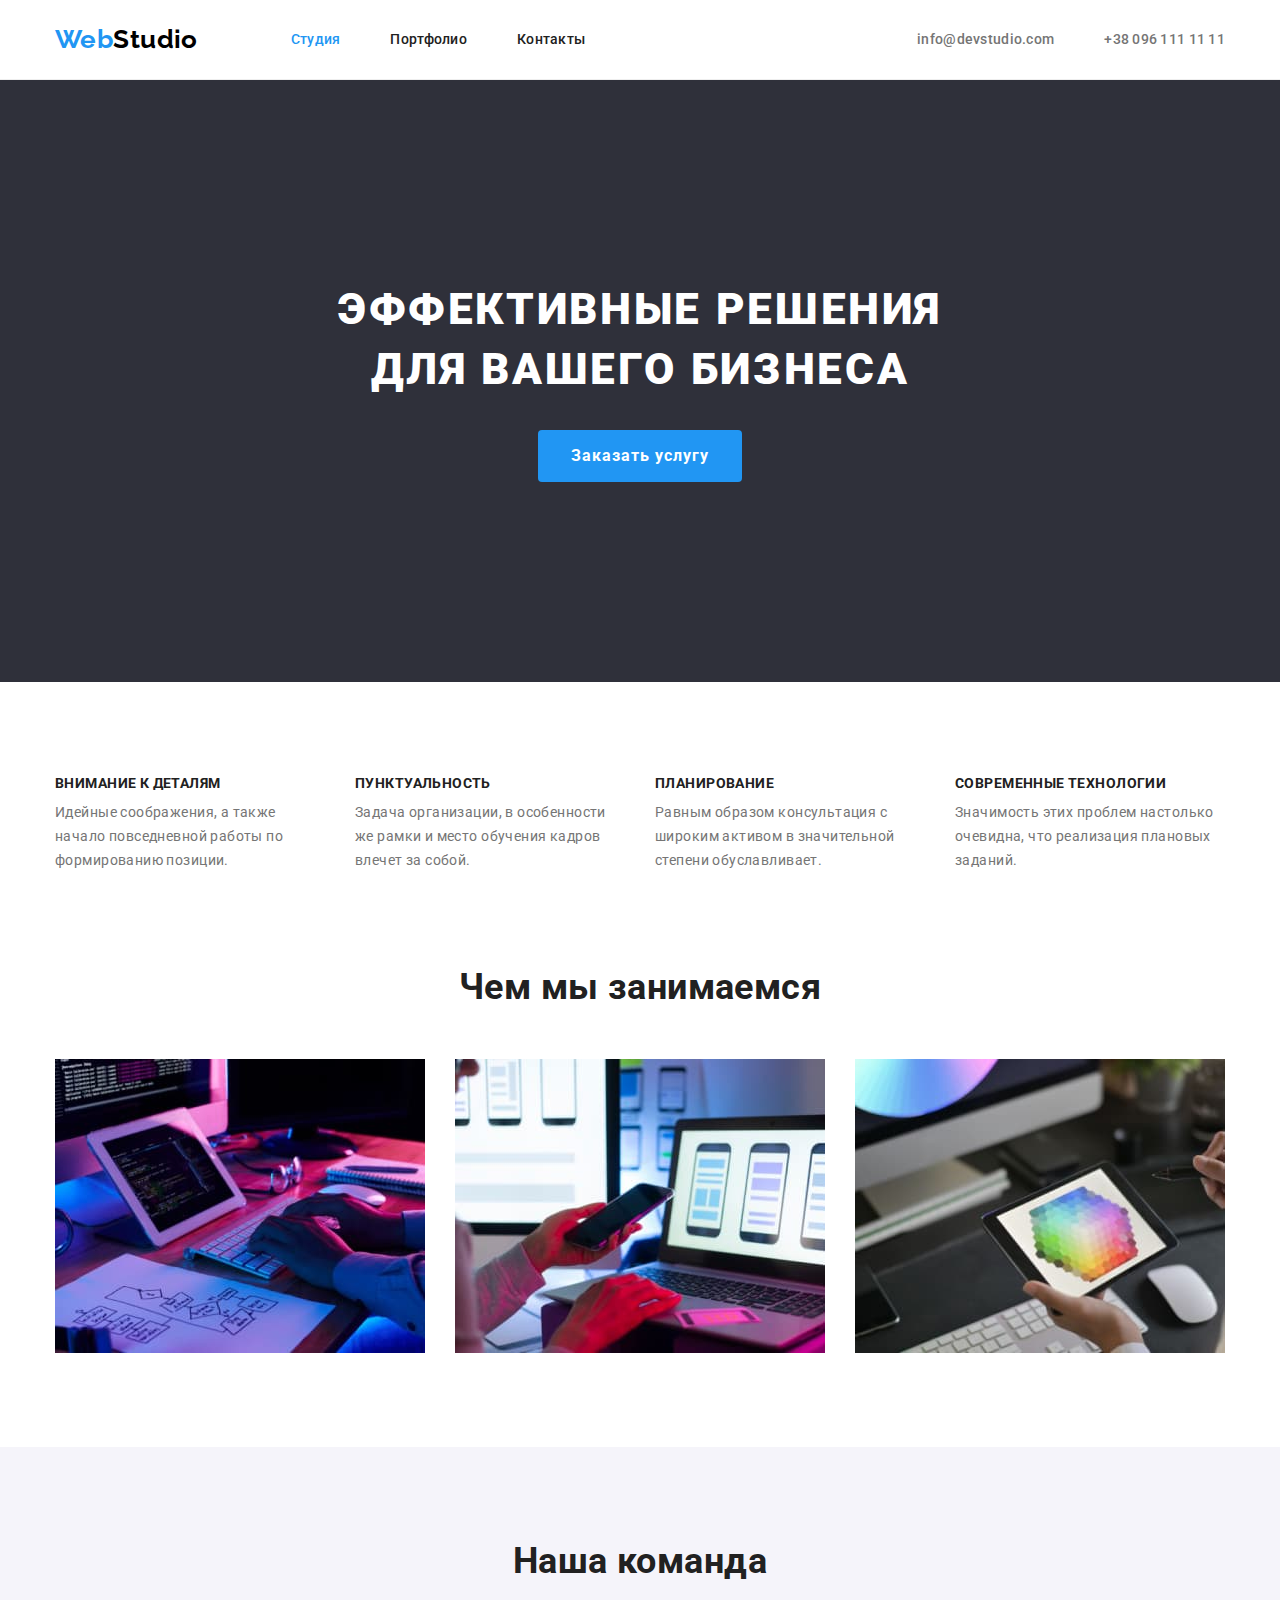
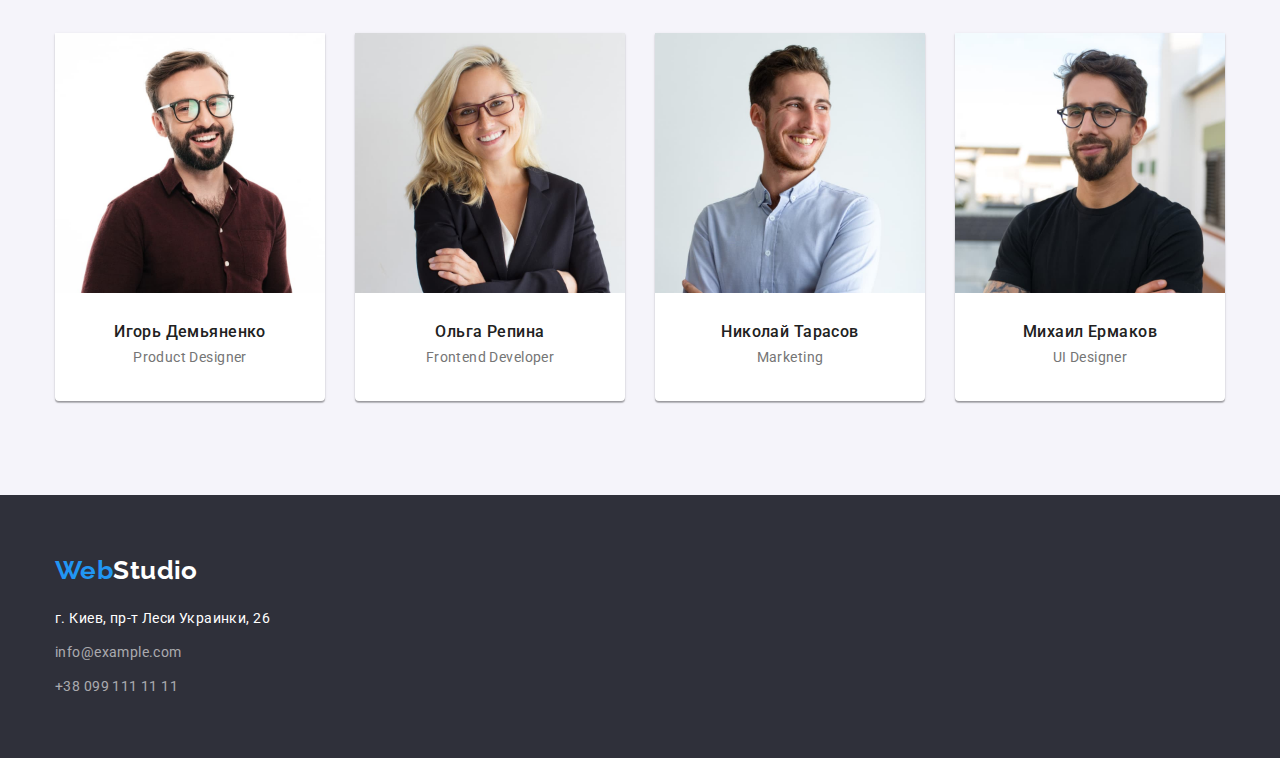
==== index.html @ daf9008a "add" ====
<!DOCTYPE html>
<html lang="ru">
<head>
    <meta charset="UTF-8">
    <meta http-equiv="X-UA-Compatible" content="IE=edge">
    <meta name="viewport" content="width=device-width, initial-scale=1.0">
    <link rel="preconnect" href="https://fonts.googleapis.com">
    <link rel="preconnect" href="https://fonts.gstatic.com" crossorigin>
    <link href="https://fonts.googleapis.com/css2?family=Raleway:wght@700&family=Roboto:wght@400;500;700;900&display=swap" rel="stylesheet">
    <title>Document</title>
    <link rel="stylesheet" href="https://cdnjs.cloudflare.com/ajax/libs/modern-normalize/1.1.0/modern-normalize.min.css">
    <link rel="stylesheet" href="./styles/styles.css">
</head>
<body>
    <!--Header-->
   <header class="header">
    <div class="container main-nav">
    <nav class="navigation">
    <a class="logo link" lang="en" href="./index.html"><span class="logo-color">Web</span>Studio</a>
    <ul class="nav list">
        <li class="nav-item"><a class="nav-link current link" href="">Студия</a></li>
        <li class="nav-item"><a class="nav-link link" href="./portfolio.html">Портфолио</a></li>
        <li class="nav-item"><a class="nav-link link" href="">Контакты</a></li>
    </ul>
    </nav>
    <ul class="contact list">
        <li class="contanct-item"><a class="contact-list link" href="mailto:info@devstudio.com">info@devstudio.com</a></li>
        <li class="contanct-item"><a class="contact-list link" href="tel:+380961111111">+38 096 111 11 11</a></li>
    </ul>
    </div>
    </header>
   <main>
    <!--Main-Section-->
    <section class="main-section section" >
        <div class="container">
        <h1 class="main-section-item">Эффективные решения для вашего бизнеса</h1>
        <button class="button" type="button">Заказать услугу</button>
    </div>
    </section>
    <section class="section ">
        <!--Advantages-->
        <div class="container">
            <h2 class="visually-hidden">Преимущества</h2>
            <ul class="advantages list">
            <li class="menu-adv-item"><h3 class="menu-adv-list">ВНИМАНИЕ К ДЕТАЛЯМ</h3>
            <p class="describing-text">Идейные соображения, а также начало повседневной работы по формированию позиции.</p>
            </li>
            <li class="menu-adv-item"><h3 class="menu-adv-list">ПУНКТУАЛЬНОСТЬ</h3>
            <p class="describing-text">Задача организации, в особенности же рамки и место обучения кадров влечет за собой.</p>
            </li>
            <li class="menu-adv-item"><h3 class="menu-adv-list">ПЛАНИРОВАНИЕ</h3>
            <p class="describing-text">Равным образом консультация с широким активом в значительной степени обуславливает.</p>
            </li>
            <li class="menu-adv-item"><h3 class="menu-adv-list">СОВРЕМЕННЫЕ ТЕХНОЛОГИИ</h3>
            <p class="describing-text">Значимость этих проблем настолько очевидна, что реализация плановых заданий.</p>
            </li>
        </ul>
        </div>
    </section>
    <section class="section section-d">
        <!--What are we doing-->
        <div class="container">
        <h2 class="section-title">Чем мы занимаемся</h2>
        <ul class="section-list list">
            <li class="section-foto"><img src="./images/doing/box_1.jpg" alt="Работаем за компьютером" width="370" height="294"></li>
            <li class="section-foto"><img src="./images/doing/box_2.jpg" alt="Работаем в телефоне" width="370" height="294"></li>
            <li class="section-foto"><img src="./images/doing/box_3.jpg" alt="Работаем в планшете" width="370" height="294"></li>
        </ul>
        </div>
    </section>
    <section class="section section-c">
        <!--Our team-->
    <div class="container">
        <h2 class="section-title">Наша команда</h2>
        <ul class="team-list list">
            <li class="team-item"><img src="./images/team/team_card-1.jpg" alt="Фото команды" width="270" height="260">
                <h3 class="team-name">Игорь Демьяненко</h3>
                <p class="team-position" lang="en">Product Designer</p>
            </li>
            <li class="team-item"><img src="./images/team/team_card-2.jpg" alt="Фото Команды" width="270" height="260">
                <h3 class="team-name">Ольга Репина</h3>
                <p class="team-position" lang="en">Frontend Developer</p>
            </li>
            <li class="team-item"><img src="./images/team/team_card-3.jpg" alt="Фото Команды" width="270" height="260">
                <h3 class="team-name">Николай Тарасов</h3>
                <p class="team-position" lang="en">Marketing</p>
            </li>
            <li class="team-item"><img src="./images/team/team_card-4.jpg" alt="Фото Команды" width="270" height="260">
                <h3 class="team-name">Михаил Ермаков</h3>
                <p class="team-position" lang="en">UI Designer</p>
            </li>
        </ul>
    </div>
    </section>
   </main>
   <footer class="footer">
    <!--Footer-->
    <div class="container div-footer">
    <a class="logo-footer link" lang="en" href="./index.html"><span class="logo-color">Web</span>Studio</a>
    <ul class="contact-us list">
        <li class="contact-us-list"><a class="contact-us-item link" href="https://goo.gl/maps/o7B5cLgCJzoSrLnL8" target="_blank">г. Киев, пр-т Леси Украинки, 26</a></li>
        <li class="contact-us-list"><a class="contact-us-item dark link" href="mailto:info@example.com">info@example.com</a></li>
        <li class="contact-us-list"><a class="contact-us-item dark link" href="tel:+380991111111">+38 099 111 11 11</a></li>
    </ul>
</div>
   </footer>
</body>
</html>
---- styles/styles.css ----
html {
	box-sizing: border-box;
}

:root {
    --primary-text-color: #2196F3;
    --title-text-color: #FFFFFF;
    --accent-color: #757575;
}

h1,
h2,
h3,
h4,
h5,
h6,
p {
	margin: 0;
}

ul {
	list-style: none;
	padding-left: 0;
	margin: 0;
}

a {
	text-decoration: none;
	color: inherit;
}

img {
	display: block;
	max-width: 100%;
	height: auto;
}

address {
	font-style: normal;
}

button {
    cursor: pointer;
}

body {
font-family: 'Roboto',sans-serif;
letter-spacing: 0.03em;
font-size: 14px;
color:#212121 ;
background-color: var(--title-text-color);
}
.list {
    list-style: none;
    padding: 0;
    margin: 0
}

.link {
    text-decoration: none;
    padding: 0;
    margin: 0;
}

.container{
    margin-left: auto;
    margin-right: auto;
    width: 1200px;
    padding-left: 15px;
    padding-right: 15px;
}

.section {
    padding: 94px 0;
}
 
/*--------------Header--------------*/
.header {
    border-bottom: 1px solid #EEEEEE;
    padding: 24px 0;
}

.main-nav {
    display: flex;
    align-items: center;
}

.navigation {
    display: flex;
    align-items: center;
}

.logo{
font-family: 'Raleway',sans-serif;
font-weight: 700;
font-size: 26px;
line-height: 1.19;
color: #000;
margin-right: 93px;
}
.logo-color{
color: var(--primary-text-color)
}

.nav {
    display: flex;
    
}
.nav-item {
    margin-right: 50px;
}

.nav-item:last-child {
    margin-right: 0;
}

.nav-link {
font-weight: 500;
line-height: 1.14;
letter-spacing: 0.02em;
color: #212121;
}

.nav-link:hover,
.nav-link:focus {
color: var(--primary-text-color);
}

.current {
    color: var(--primary-text-color);
}

.contact{
    margin-top: 0;
    margin-bottom: 0;
    display: flex;
    margin-left: auto;
}

.contact, .contanct-item{
    margin-right: 50px;
}

.contact, .contanct-item:last-child {
    margin-right: 0;
}

.contact-list {
font-weight: 500;
line-height: 1.14;
letter-spacing: 0.02em;
color: var(--accent-color);
}

.contact-list:hover,
.contact-list:focus {
color: var(--primary-text-color);
}

/*---------------Main-section--------------*/
.main-section{
    padding: 200px 0;
    background-color: #2F303A;
    text-align: center;
}
 

.main-section-item {
    margin-top: 0;
    margin-bottom: 30px;
    margin-left: auto;
    margin-right: auto;
    font-weight: 900;
    font-size: 44px;
    line-height: 1.36;
    letter-spacing: 0.06em;
    text-transform: uppercase;
    color: var(--title-text-color);
    width: 700px;
    
}

.button {
    display: inline-block;
    border-radius: 4px;
    border: 1px solid transparent;
    padding: 10px 32px;
    min-width: 200;
    height: 50;
    font-weight: 700;
    font-size: 16px;
    line-height: 1.87;
    align-items: center;
    letter-spacing: 0.06em;
    color: var(--title-text-color);
    background-color: var(--primary-text-color);
}

.button:hover,
.button:focus {
background-color: #188CE8;
}


/*----------------Advanteges-----------------*/
.visually-hidden {
    position: absolute;
    white-space: nowrap;
    width: 1px;
    height: 1px;
    overflow: hidden;
    border: 0;
    padding: 0;
    clip: rect(0 0 0 0);
    clip-path: inset(50%);
    margin: -1px;
}

.advantages {
    display: flex;
}

.menu-adv-item {
    width: 270px;
    margin-right: 30px;
}

.menu-adv-item:last-child {
    margin-right: 0;
}

.menu-adv-list {
    margin-top: 0;
    margin-bottom: 10px;
font-weight: 700;
font-size: 14px;
line-height: 1.14;
text-transform: uppercase;
margin-top: 0;
margin-bottom: 10;
}

.describing-text {
    font-weight: 400;
    line-height: 1.71;
    color: var(--accent-color);
    margin-top: 0;
    margin-bottom: 0;
}

/*-----------------What are we doing-----------------*/
.section-d {
    padding-top: 0;
}

.section-list {
display: flex;
}

.section-title {
    margin-top: 0;
    margin-bottom: 50px;
font-size: 36px;
line-height: 1.16;
text-align: center;
}

.section-foto{
padding-right: 30px;
}

.section-foto:last-child{
    padding-right: 0;
}


/*----------Our team--------------*/
.section-c {
    background-color: #F5F4FA;
}

.team-list {
    display: flex;
   
}

.team-item {
    margin-right: 30px;
    width: 270px;
    height: 368px;
    text-align: center;
    background: var(--title-text-color);

box-shadow: 0px 1px 3px rgba(0, 0, 0, 0.12), 0px 1px 1px rgba(0, 0, 0, 0.14), 0px 2px 1px rgba(0, 0, 0, 0.2);
border-radius: 0px 0px 4px 4px;
}

.team-item:last-child {
    margin-right: 0;
}

.team-name {
    padding-top: 30px;
    margin-bottom: 4px;
font-style: normal;
font-weight: 500;
font-size: 16px;
line-height: 1.18;
}
.team-position{
    padding-top: 0;
    padding-bottom: 30px;
    font-weight: 400;
    line-height: 1.71;
    color: var(--accent-color);
}

/*Footer*/

.footer {
background-color: #2F303A;
padding: 60px 0;
}

.logo-footer {
    display: block;
    margin-bottom: 20px;
    font-family: 'Raleway',sans-serif;
    font-weight: 700;
    font-size: 26px;
    line-height: 1.19;
    color: var(--title-text-color);
}

.contact-us-item{
font-style: normal;
font-weight: 400;
line-height: 24px;
color: var(--title-text-color);
}

.contact-us-list {
    margin-bottom: 10px;
}

.contact-us-list:last-child{
    margin-bottom: 0;
}

.dark{
    color: rgba(255, 255, 255, 0.6);
    ;
}

.dark:hover,
.dark:focus {
    color: var(--primary-text-color);
}

/*Portfolio*/

.button-link{
    display: inline-block;
    border: 1px solid transparent;
    border-radius: 4px;
    padding: 6px 22px;
    min-width: 130;
    height: 40;
    font-weight: 500;
     font-size: 16px;
     line-height: 1.62;

     text-align: center;
     background: #F5F4FA;
    
     
     border-radius: 4px;
    
}

.section-but {
    display:flex ;
    text-align: center;
    justify-content: center;
    margin-bottom: 50px;
}

.site-button {
   margin-right: 8px;
   align-content: center;

}

.site-button:last-child{
    margin-right: 0;
}

.button-link:hover,
.button-link:focus {
color: var(--title-text-color);
 background-color: var(--primary-text-color);
}

.button-c {
    background-color: var(--primary-text-color);
    color: var(--title-text-color);
}

.site {
    display: flex;
    flex-wrap: wrap;
}

.site-item {
    width:370px;
    margin-right: 30px;
    margin-bottom: 30px;
}

.site-item:hover,
.site-item:focus {
    background: var(--title-text-color);

box-shadow: 0px 1px 3px rgba(0, 0, 0, 0.12), 0px 1px 1px rgba(0, 0, 0, 0.14), 0px 2px 1px rgba(0, 0, 0, 0.2);
border-radius: 0px 0px 4px 4px;
}



.img-link {
    width: 370;
    height: 110px;
}

.site-item:nth-child(3n){
    margin-right: 0;
}

.site-item:nth-last-child(-n+3) {
margin-bottom: 0;
}
   
.site-content {
    margin-bottom: 0;
    margin-top: 0;
    padding: 20px 24px;
    border-bottom: 1px solid #EEEEEE;
    border-left: 1px solid #EEEEEE;
    border-right: 1px solid #EEEEEE;
}

.site-list{
    font-size: 18px;
    line-height: 2;
    letter-spacing: 0.06em;
    color: #212121;
    margin-bottom: 4px;

    
}

.site-text{
    font-weight: 400;
    font-size: 16px;
    line-height: 1.87;
    color: var(--accent-color); 
}
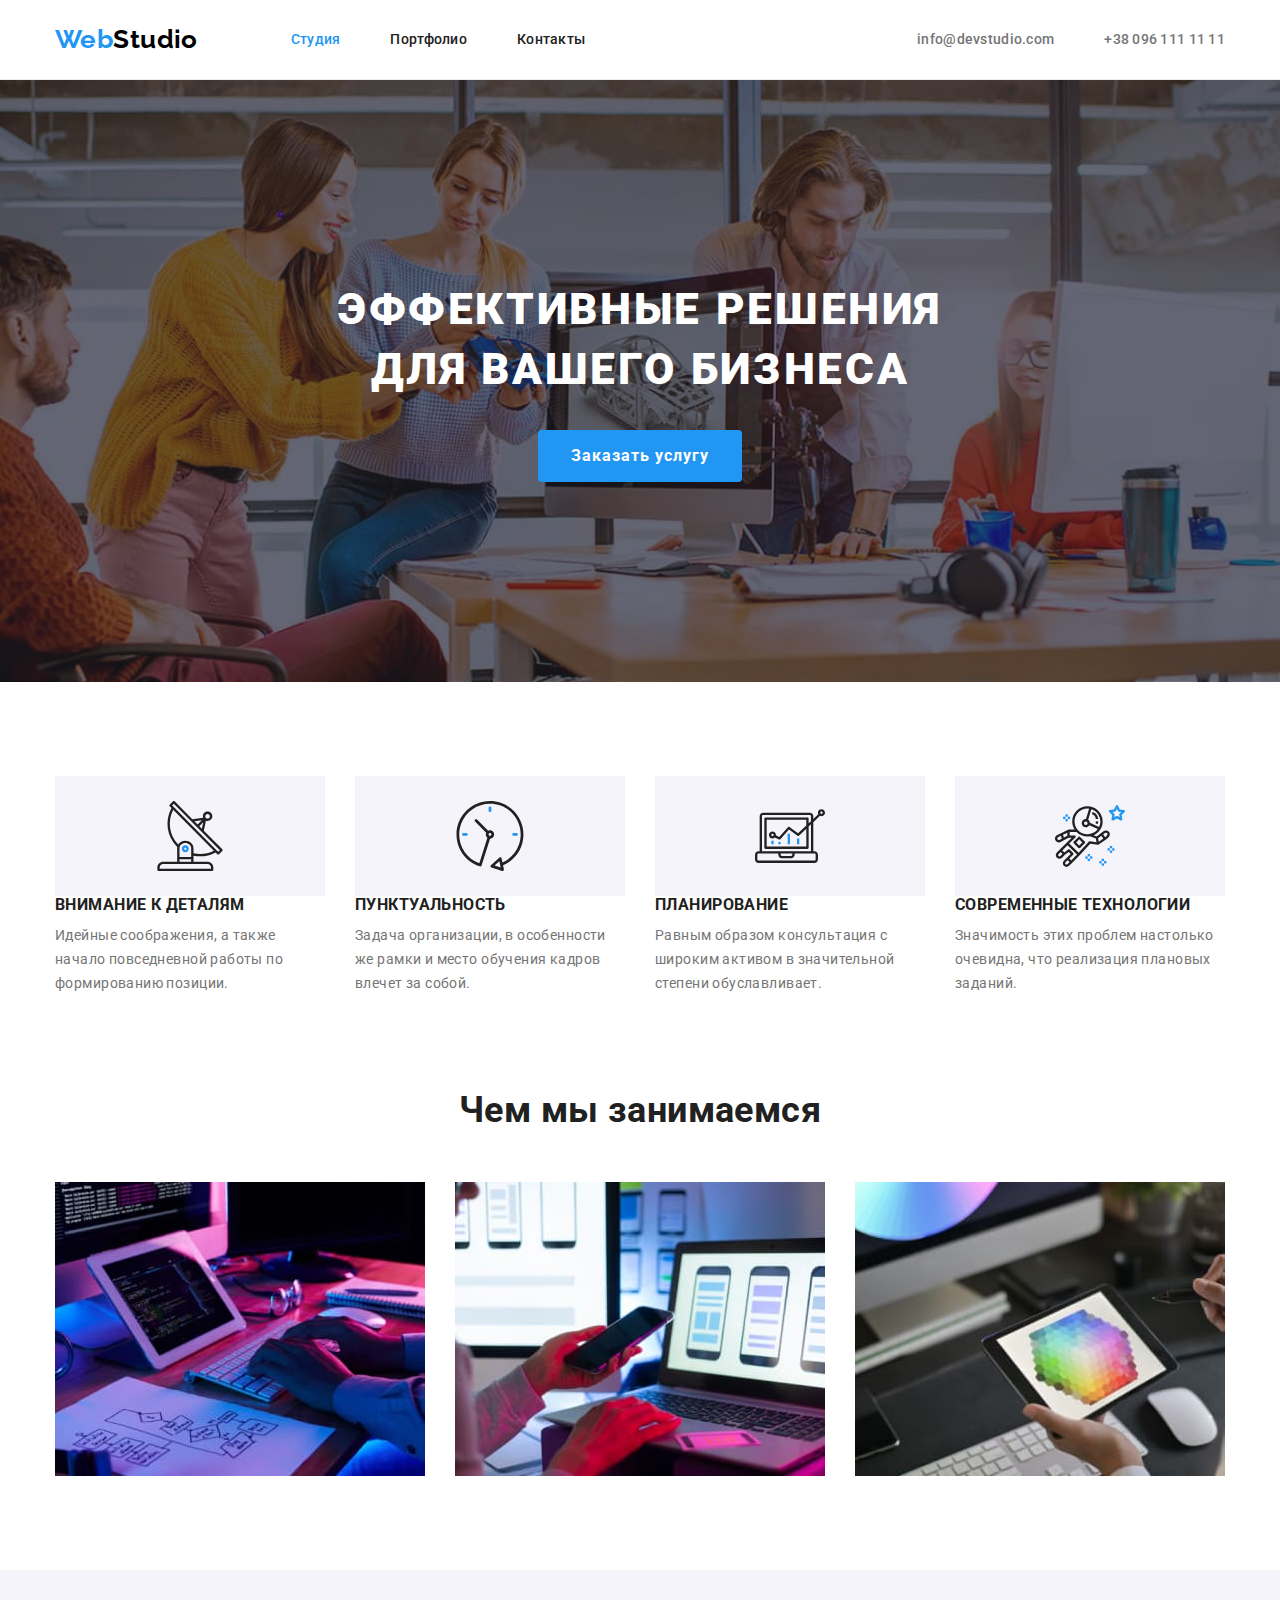
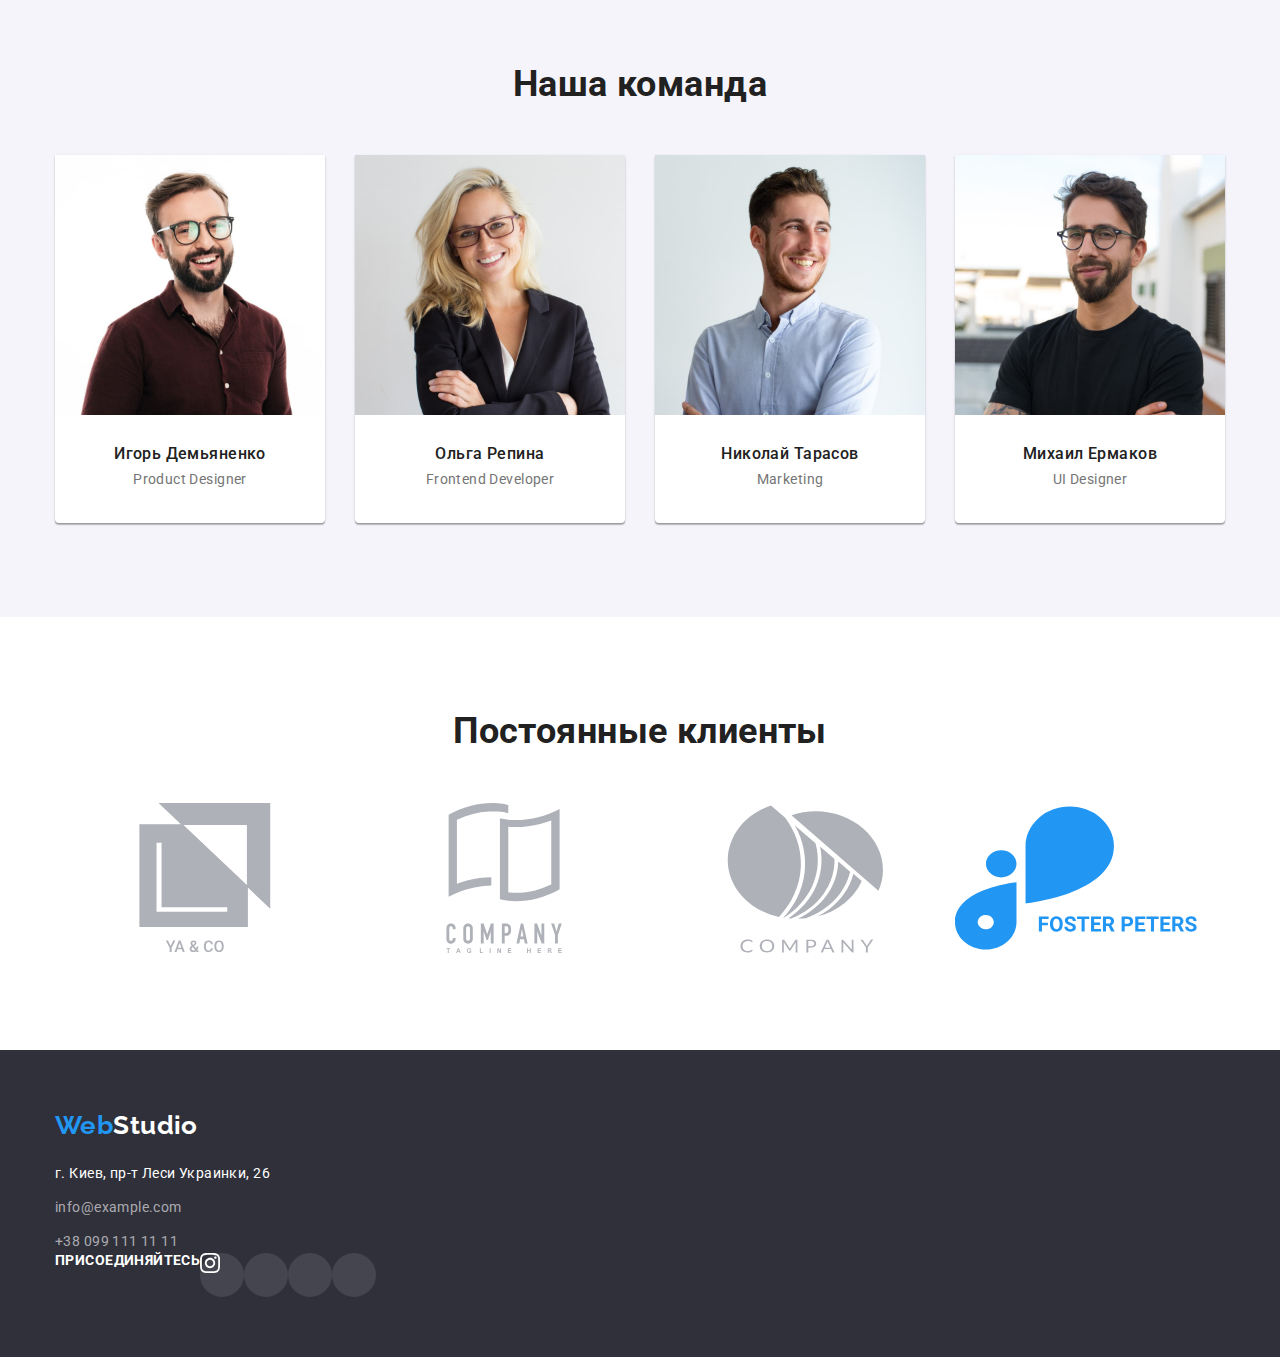
==== commit 8ea78610: "update html+add sprite+css" ====
--- a/index.html
+++ b/index.html
@@ -42,16 +42,16 @@
         <div class="container">
             <h2 class="visually-hidden">Преимущества</h2>
             <ul class="advantages list">
-            <li class="menu-adv-item"><h3 class="menu-adv-list">ВНИМАНИЕ К ДЕТАЛЯМ</h3>
+            <li class="menu-adv-item icon-antenna"><h3 class="menu-adv-list">ВНИМАНИЕ К ДЕТАЛЯМ</h3>
             <p class="describing-text">Идейные соображения, а также начало повседневной работы по формированию позиции.</p>
             </li>
-            <li class="menu-adv-item"><h3 class="menu-adv-list">ПУНКТУАЛЬНОСТЬ</h3>
+            <li class="menu-adv-item icon-clock"><h3 class="menu-adv-list">ПУНКТУАЛЬНОСТЬ</h3>
             <p class="describing-text">Задача организации, в особенности же рамки и место обучения кадров влечет за собой.</p>
             </li>
-            <li class="menu-adv-item"><h3 class="menu-adv-list">ПЛАНИРОВАНИЕ</h3>
+            <li class="menu-adv-item icon-diagrama"><h3 class="menu-adv-list">ПЛАНИРОВАНИЕ</h3>
             <p class="describing-text">Равным образом консультация с широким активом в значительной степени обуславливает.</p>
             </li>
-            <li class="menu-adv-item"><h3 class="menu-adv-list">СОВРЕМЕННЫЕ ТЕХНОЛОГИИ</h3>
+            <li class="menu-adv-item icon-astronaut"><h3 class="menu-adv-list">СОВРЕМЕННЫЕ ТЕХНОЛОГИИ</h3>
             <p class="describing-text">Значимость этих проблем настолько очевидна, что реализация плановых заданий.</p>
             </li>
         </ul>
@@ -92,16 +92,74 @@
         </ul>
     </div>
     </section>
+    <section class="section">
+        <div class="container">
+            <h2 class="section-title">Постоянные клиенты</h2>
+           <ul class="client-list list">
+            <li><a href="">
+                <svg>
+                    <use href="./images/sprite.svg#icon-client_1"></use>
+                </svg>
+
+            </a>
+        </li>
+            <li><a href="">
+                <svg>
+                    <use href="./images/sprite.svg#icon-client_2"></use>
+                </svg>
+
+            </a>
+        </li>
+            <li><a href="">
+                <svg>
+                    <use href="./images/sprite.svg#icon-client_3"></use>
+                </svg>
+            </a>
+        </li>
+            <li><a href="">
+                <svg>
+                    <use href="./images/sprite.svg#icon-client_4"></use>
+                </svg>
+            </a>
+        </li>
+            <li><a href="">
+                <svg>
+                    <use href="./images/sprite.svg#icon-client_5"></use>
+                </svg>
+            </a>
+        </li>
+            <li><a href=""> <svg>
+                <use href="./images/sprite.svg#icon-client_6"></use>
+            </svg>
+        </a>
+    </li>
+           </ul>
+        </div>
+    </section>
    </main>
    <footer class="footer">
     <!--Footer-->
-    <div class="container div-footer">
+<div class="container div-footer">
     <a class="logo-footer link" lang="en" href="./index.html"><span class="logo-color">Web</span>Studio</a>
     <ul class="contact-us list">
         <li class="contact-us-list"><a class="contact-us-item link" href="https://goo.gl/maps/o7B5cLgCJzoSrLnL8" target="_blank">г. Киев, пр-т Леси Украинки, 26</a></li>
         <li class="contact-us-list"><a class="contact-us-item dark link" href="mailto:info@example.com">info@example.com</a></li>
         <li class="contact-us-list"><a class="contact-us-item dark link" href="tel:+380991111111">+38 099 111 11 11</a></li>
     </ul>
+    <div class="join-social">
+        <p class="join">Присоединяйтесь</p>
+        <ul class="social_list list">
+            <li class="social_list-item"><a href="" class="social-link social-link-instagram">
+                <svg width="20" height="20">
+                    <use href="./images/sprite.svg#icon-instagram"></use>
+                </svg>
+            </a>
+        </li>
+            <li class="social_list-item"><a href="" class="social-link social-link-twitter"></a></li>
+            <li class="social_list-item"><a href="" class="social-link social-link-facebook"></a></li>
+            <li class="social_list-item"><a href="" class="social-link social-link-in"></a></li>
+        </ul>
+    </div>
 </div>
    </footer>
 </body>
--- a/styles/styles.css
+++ b/styles/styles.css
@@ -160,8 +160,19 @@
 /*---------------Main-section--------------*/
 .main-section{
     padding: 200px 0;
-    background-color: #2F303A;
     text-align: center;
+    background-color:#C4C4C4;
+    background-image: linear-gradient(
+        to right, 
+        rgba(47, 48, 58, 0.4), 
+        rgba(47, 48, 58, 0.4)
+        ), 
+        url(/images/hero-img/bg_img.jpg);
+    background-size: cover;
+    background-repeat: no-repeat;
+    background-position: center;
+    
+
 }
  
 
@@ -225,6 +236,31 @@
     margin-right: 30px;
 }
 
+.menu-adv-item::before {
+    display: block;
+    content: '';
+    height: 120px;
+    background-repeat: no-repeat;
+    background-position: center;
+    background-color: #F5F4FA;
+}
+
+.icon-antenna::before {
+    background-image: url(../images/adv-icon/antenna.svg);
+}
+
+.icon-clock::before {
+    background-image: url(../images/adv-icon/clock.svg);
+}
+
+.icon-diagrama::before {
+    background-image: url(../images/adv-icon/diagram.svg);
+}
+
+.icon-astronaut::before {
+    background-image: url(../images/adv-icon/astronaut.svg);
+}
+
 .menu-adv-item:last-child {
     margin-right: 0;
 }
@@ -233,7 +269,6 @@
     margin-top: 0;
     margin-bottom: 10px;
 font-weight: 700;
-font-size: 14px;
 line-height: 1.14;
 text-transform: uppercase;
 margin-top: 0;
@@ -315,12 +350,18 @@
     color: var(--accent-color);
 }
 
+/* Regular customers */
+.client-list {
+    display: flex;
+}
+
 /*Footer*/
 
 .footer {
 background-color: #2F303A;
 padding: 60px 0;
 }
+
 
 .logo-footer {
     display: block;
@@ -356,6 +397,31 @@
 .dark:focus {
     color: var(--primary-text-color);
 }
+
+.join-social {
+    display: flex;
+}
+
+.join {
+    font-weight: 700;
+line-height: 1.14;
+text-transform: uppercase;
+color: var(--title-text-color);
+}
+
+.social_list {
+    display: flex;
+}
+
+.social-link {
+    display: block;
+    width: 44px;
+    height: 44px;
+    border-radius: 50%;
+    background-color: #44454E;
+}
+
+
 
 /*Portfolio*/
 
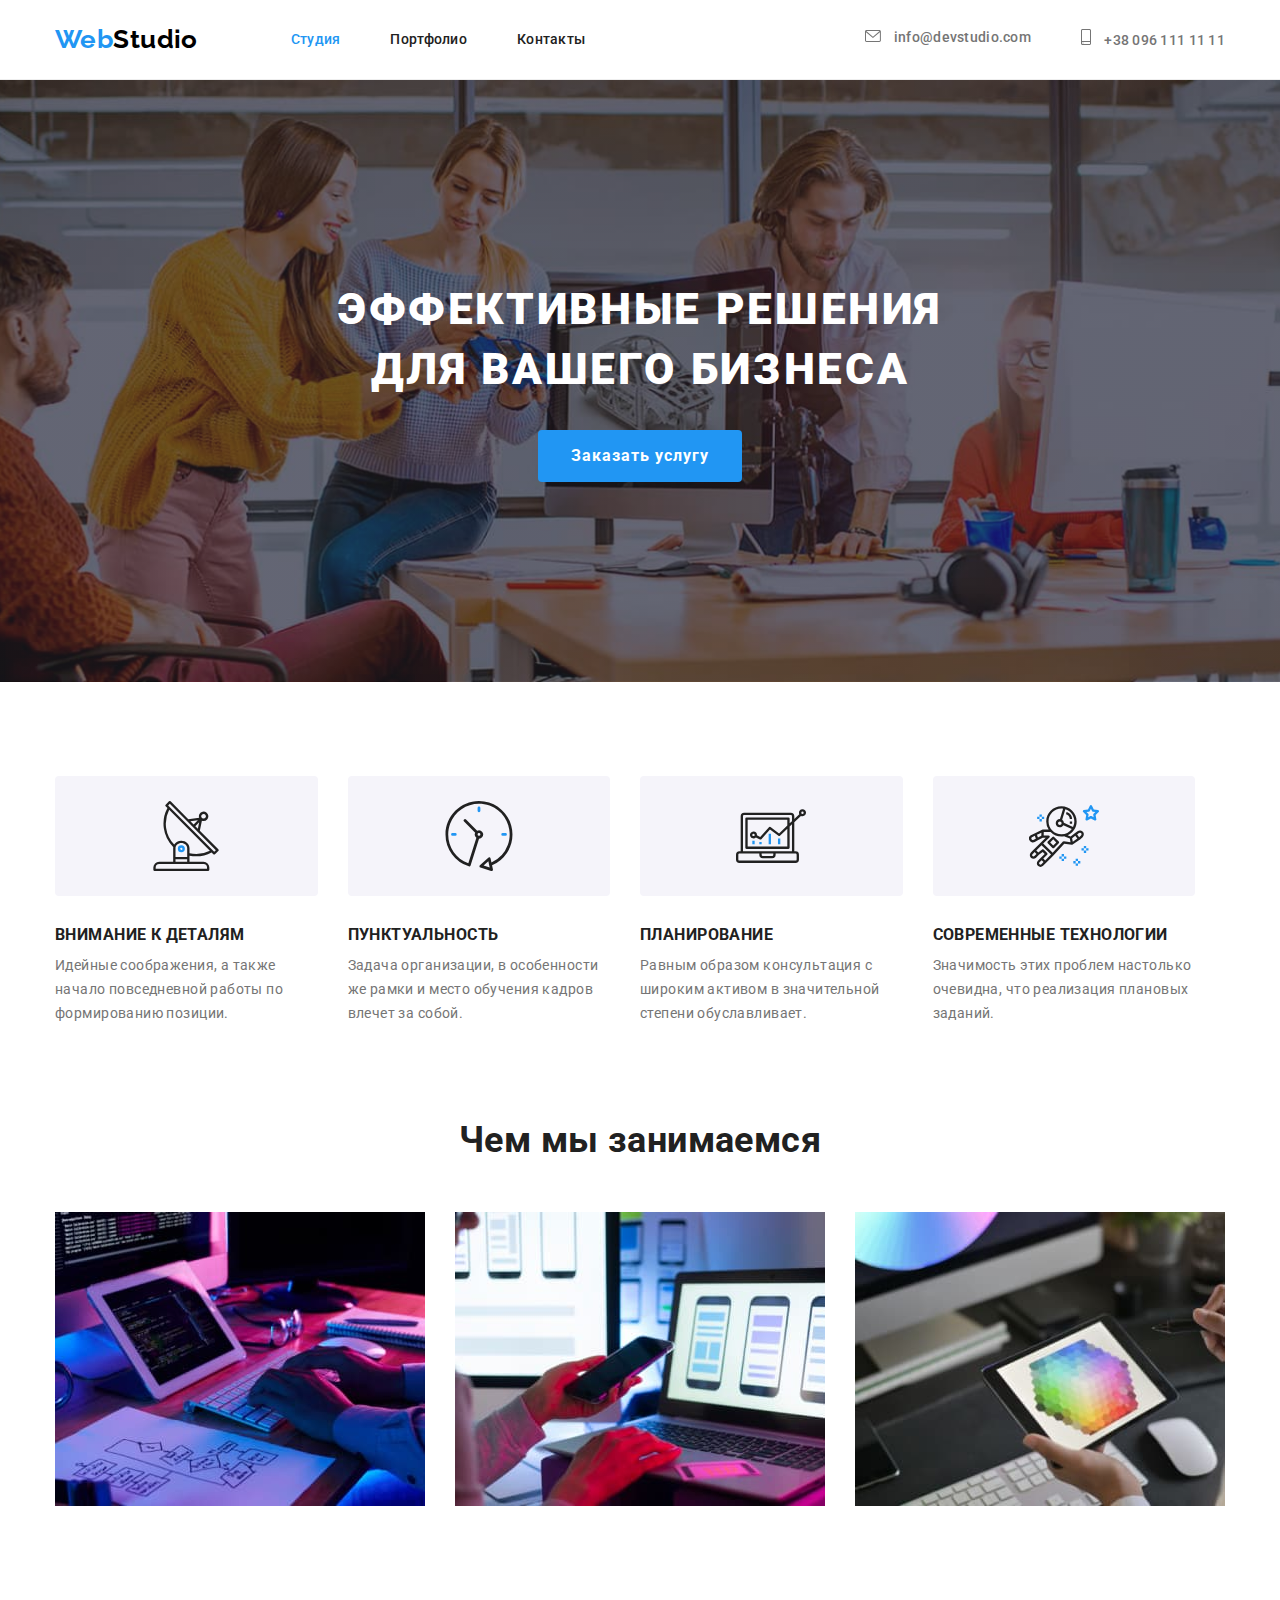
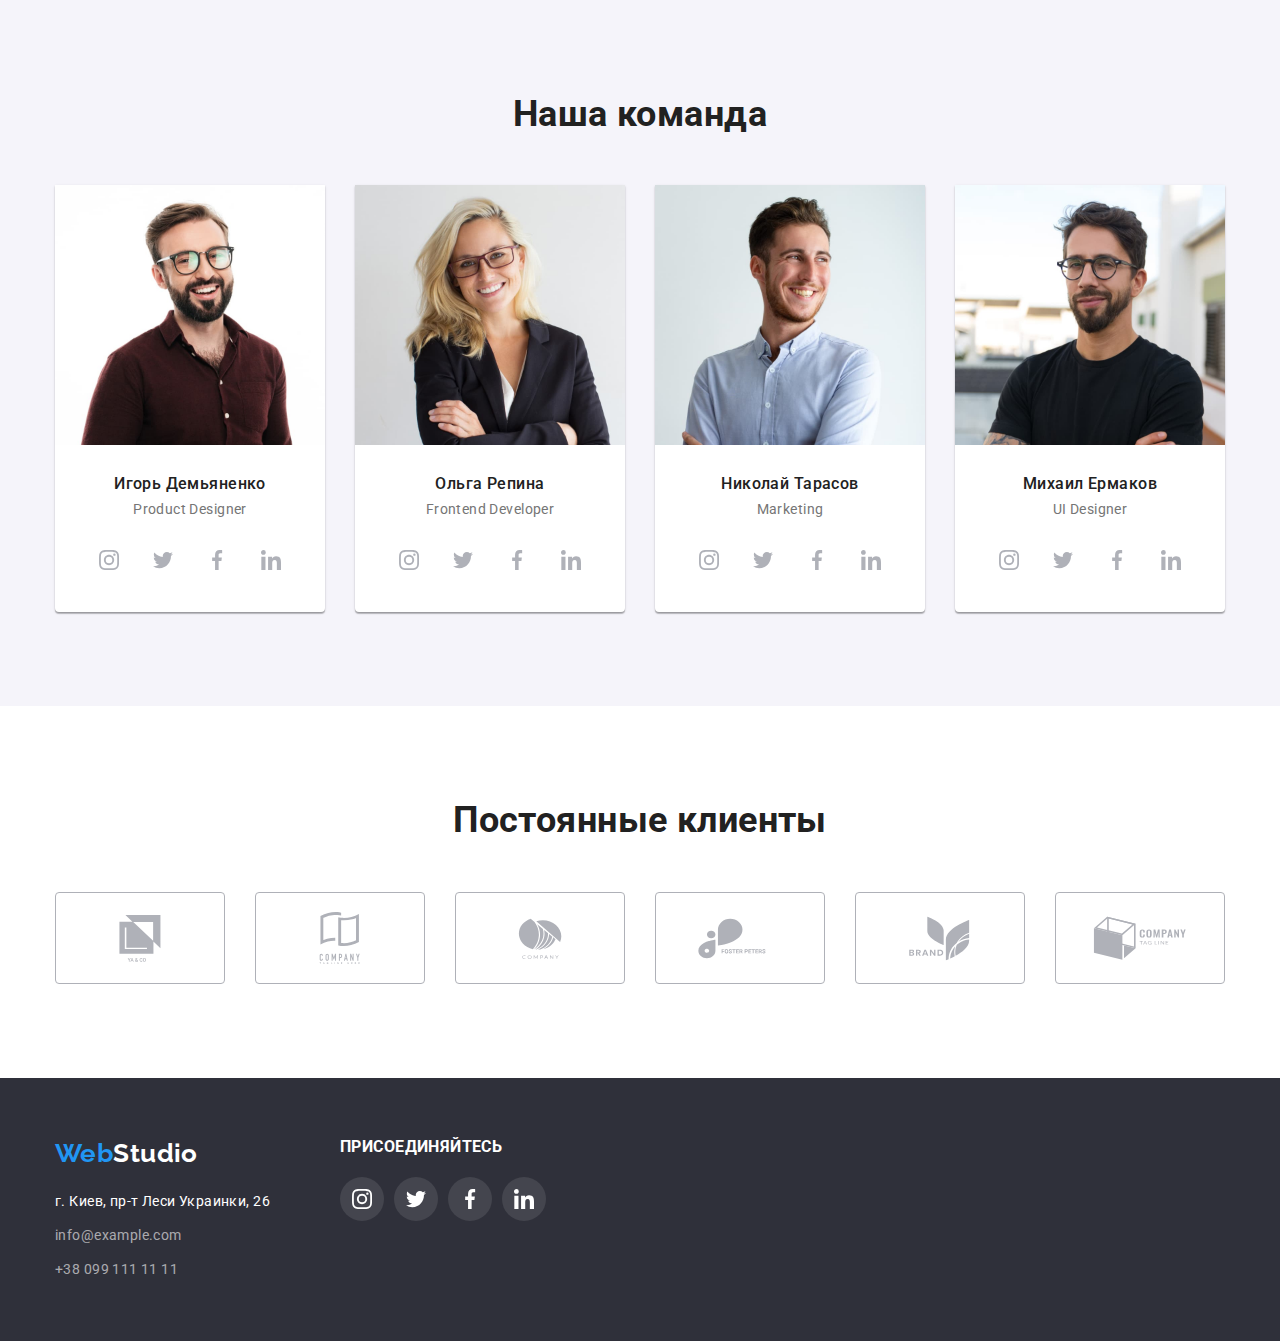
==== commit 4a210eb3: "update index html+portfolio+css+img sprite" ====
--- a/index.html
+++ b/index.html
@@ -24,8 +24,18 @@
     </ul>
     </nav>
     <ul class="contact list">
-        <li class="contanct-item"><a class="contact-list link" href="mailto:info@devstudio.com">info@devstudio.com</a></li>
-        <li class="contanct-item"><a class="contact-list link" href="tel:+380961111111">+38 096 111 11 11</a></li>
+        <li class="contanct-item"><a class="contact-list link" href="mailto:info@devstudio.com">
+            <svg class="contact-icon" width="16" height="12">
+                <use href="./images/sprite.svg#icon-envelope"></use>
+            </svg>
+            info@devstudio.com</a>
+        </li>
+        <li class="contanct-item"><a class="contact-list link" href="tel:+380961111111">
+            <svg class="contact-icon" width="10" height="16">
+                <use href="./images/sprite.svg#icon-smartphone"></use>
+            </svg>
+            +38 096 111 11 11</a>
+        </li>
     </ul>
     </div>
     </header>
@@ -42,16 +52,40 @@
         <div class="container">
             <h2 class="visually-hidden">Преимущества</h2>
             <ul class="advantages list">
-            <li class="menu-adv-item icon-antenna"><h3 class="menu-adv-list">ВНИМАНИЕ К ДЕТАЛЯМ</h3>
+            <li class="menu-adv-item icon-antenna">
+                <div class="adv-icon">
+                    <svg class="adv-icon-item">
+                        <use href="/images/sprite.svg#icon-antenna"></use>
+                    </svg>
+                </div>
+            <h3 class="menu-adv-list">ВНИМАНИЕ К ДЕТАЛЯМ</h3>
             <p class="describing-text">Идейные соображения, а также начало повседневной работы по формированию позиции.</p>
             </li>
-            <li class="menu-adv-item icon-clock"><h3 class="menu-adv-list">ПУНКТУАЛЬНОСТЬ</h3>
+            <li class="menu-adv-item icon-clock">
+                <div class="adv-icon">
+                    <svg class="adv-icon-item">
+                        <use href="/images/sprite.svg#icon-clock"></use>
+                    </svg>
+                </div>
+            <h3 class="menu-adv-list">ПУНКТУАЛЬНОСТЬ</h3>
             <p class="describing-text">Задача организации, в особенности же рамки и место обучения кадров влечет за собой.</p>
             </li>
-            <li class="menu-adv-item icon-diagrama"><h3 class="menu-adv-list">ПЛАНИРОВАНИЕ</h3>
+            <li class="menu-adv-item icon-diagrama">
+                <div class="adv-icon">
+                    <svg class="adv-icon-item">
+                        <use href="/images/sprite.svg#icon-diagram"></use>
+                    </svg>
+                </div>
+            <h3 class="menu-adv-list">ПЛАНИРОВАНИЕ</h3>
             <p class="describing-text">Равным образом консультация с широким активом в значительной степени обуславливает.</p>
             </li>
-            <li class="menu-adv-item icon-astronaut"><h3 class="menu-adv-list">СОВРЕМЕННЫЕ ТЕХНОЛОГИИ</h3>
+            <li class="menu-adv-item icon-astronaut">
+                <div class="adv-icon" >
+                    <svg class="adv-icon-item">
+                        <use href="/images/sprite.svg#icon-astronaut"></use>
+                    </svg>
+                </div>
+            <h3 class="menu-adv-list">СОВРЕМЕННЫЕ ТЕХНОЛОГИИ</h3>
             <p class="describing-text">Значимость этих проблем настолько очевидна, что реализация плановых заданий.</p>
             </li>
         </ul>
@@ -73,91 +107,217 @@
     <div class="container">
         <h2 class="section-title">Наша команда</h2>
         <ul class="team-list list">
-            <li class="team-item"><img src="./images/team/team_card-1.jpg" alt="Фото команды" width="270" height="260">
+            <li class="team-item">
+                <img src="./images/team/team_card-1.jpg" alt="Фото команды" width="270" height="260">
                 <h3 class="team-name">Игорь Демьяненко</h3>
                 <p class="team-position" lang="en">Product Designer</p>
+                <ul class="social_list-icon">
+                    <li class="social_item-icon"><a href=""  class="social-link-icon">
+                        <svg width="20" height="20">
+                        <use href="/images/sprite.svg#icon-instagram-2"></use>
+                    </svg>
+                        </a>
+                    </li>
+                    <li class="social_item-icon"><a href=""  class="social-link-icon">
+                        <svg width="20" height="20">
+                        <use href="/images/sprite.svg#icon-twitter-1"></use>
+                        </svg>
+                        </a>
+                    </li>
+                    <li class="social_item-icon"><a href=""  class="social-link-icon">
+                        <svg width="20" height="20">
+                        <use href="/images/sprite.svg#icon-facebook-1"></use>
+                        </svg>
+                        </a>
+                    </li>
+                    <li class="social_item-icon"><a href=""  class="social-link-icon">
+                        <svg width="20" height="20">
+                        <use href="/images/sprite.svg#icon-linkedin-1"></use>
+                    </svg>
+                       </a>
+                    </li>
+                </ul>
             </li>
             <li class="team-item"><img src="./images/team/team_card-2.jpg" alt="Фото Команды" width="270" height="260">
                 <h3 class="team-name">Ольга Репина</h3>
                 <p class="team-position" lang="en">Frontend Developer</p>
+                <ul class="social_list-icon">
+                    <li class="social_item-icon"><a href=""  class="social-link-icon">
+                        <svg width="20" height="20">
+                        <use href="/images/sprite.svg#icon-instagram-2"></use>
+                    </svg>
+                        </a>
+                    </li>
+                    <li class="social_item-icon"><a href=""  class="social-link-icon">
+                        <svg width="20" height="20">
+                        <use href="/images/sprite.svg#icon-twitter-1"></use>
+                        </svg>
+                        </a>
+                    </li>
+                    <li class="social_item-icon"><a href=""  class="social-link-icon">
+                        <svg width="20" height="20">
+                        <use href="/images/sprite.svg#icon-facebook-1"></use>
+                        </svg>
+                        </a>
+                    </li>
+                    <li class="social_item-icon"><a href=""  class="social-link-icon">
+                        <svg width="20" height="20">
+                        <use href="/images/sprite.svg#icon-linkedin-1"></use>
+                    </svg>
+                       </a>
+                    </li>
+                </ul>
             </li>
             <li class="team-item"><img src="./images/team/team_card-3.jpg" alt="Фото Команды" width="270" height="260">
                 <h3 class="team-name">Николай Тарасов</h3>
                 <p class="team-position" lang="en">Marketing</p>
+                <ul class="social_list-icon">
+                    <li class="social_item-icon"><a href=""  class="social-link-icon">
+                        <svg width="20" height="20">
+                        <use href="/images/sprite.svg#icon-instagram-2"></use>
+                    </svg>
+                        </a>
+                    </li>
+                    <li class="social_item-icon"><a href=""  class="social-link-icon">
+                        <svg width="20" height="20">
+                        <use href="/images/sprite.svg#icon-twitter-1"></use>
+                        </svg>
+                        </a>
+                    </li>
+                    <li class="social_item-icon"><a href=""  class="social-link-icon">
+                        <svg width="20" height="20">
+                        <use href="/images/sprite.svg#icon-facebook-1"></use>
+                        </svg>
+                        </a>
+                    </li>
+                    <li class="social_item-icon"><a href=""  class="social-link-icon">
+                        <svg width="20" height="20">
+                        <use href="/images/sprite.svg#icon-linkedin-1"></use>
+                    </svg>
+                       </a>
+                    </li>
+                </ul>
             </li>
             <li class="team-item"><img src="./images/team/team_card-4.jpg" alt="Фото Команды" width="270" height="260">
                 <h3 class="team-name">Михаил Ермаков</h3>
                 <p class="team-position" lang="en">UI Designer</p>
+                <ul class="social_list-icon">
+                    <li class="social_item-icon"><a href=""  class="social-link-icon">
+                        <svg width="20" height="20">
+                        <use href="/images/sprite.svg#icon-instagram-2"></use>
+                    </svg>
+                        </a>
+                    </li>
+                    <li class="social_item-icon"><a href=""  class="social-link-icon">
+                        <svg width="20" height="20">
+                        <use href="/images/sprite.svg#icon-twitter-1"></use>
+                        </svg>
+                        </a>
+                    </li>
+                    <li class="social_item-icon"><a href=""  class="social-link-icon">
+                        <svg width="20" height="20">
+                        <use href="/images/sprite.svg#icon-facebook-1"></use>
+                        </svg>
+                        </a>
+                    </li>
+                    <li class="social_item-icon"><a href=""  class="social-link-icon">
+                        <svg width="20" height="20">
+                        <use href="/images/sprite.svg#icon-linkedin-1"></use>
+                    </svg>
+                       </a>
+                    </li>
+                </ul>
             </li>
         </ul>
     </div>
     </section>
-    <section class="section">
+    <section class="section client">
         <div class="container">
-            <h2 class="section-title">Постоянные клиенты</h2>
-           <ul class="client-list list">
-            <li><a href="">
-                <svg>
-                    <use href="./images/sprite.svg#icon-client_1"></use>
-                </svg>
-
-            </a>
-        </li>
-            <li><a href="">
-                <svg>
-                    <use href="./images/sprite.svg#icon-client_2"></use>
-                </svg>
-
-            </a>
-        </li>
-            <li><a href="">
-                <svg>
-                    <use href="./images/sprite.svg#icon-client_3"></use>
-                </svg>
-            </a>
-        </li>
-            <li><a href="">
-                <svg>
-                    <use href="./images/sprite.svg#icon-client_4"></use>
-                </svg>
-            </a>
-        </li>
-            <li><a href="">
-                <svg>
-                    <use href="./images/sprite.svg#icon-client_5"></use>
-                </svg>
-            </a>
-        </li>
-            <li><a href=""> <svg>
-                <use href="./images/sprite.svg#icon-client_6"></use>
-            </svg>
-        </a>
-    </li>
-           </ul>
+          <h2 class="section-title">Постоянные клиенты</h2>
+          <ul class="client-list list">
+            <li class="clients-list-item">
+              <a class="clients-link" href="">
+                <svg class="client-icon" widht="41" height="47">
+                  <use href="./images/sprite.svg#icon-client_1"></use>
+                </svg>
+              </a>
+            </li>
+            <li class="clients-list-item">
+              <a class="clients-link" href="">
+                <svg class="client-icon" widht="40" height="52">
+                  <use href="./images/sprite.svg#icon-client_2"></use>
+                </svg>
+              </a>
+            </li>
+            <li class="clients-list-item">
+              <a class="clients-link" href=""
+                ><svg class="client-icon" width="44" height="41">
+                  <use href="./images/sprite.svg#icon-client_3"></use>
+                </svg>
+              </a>
+            </li>
+            <li class="clients-list-item">
+              <a class="clients-link" href="">
+                <svg class="client-icon" width="84" height="41">
+                  <use href="./images/sprite.svg#icon-client_4"></use>
+                </svg>
+              </a>
+            </li>
+            <li class="clients-list-item">
+              <a class="clients-link" href="">
+                <svg class="client-icon" width="63" height="45">
+                  <use href="./images/sprite.svg#icon-client_5"></use>
+                </svg>
+              </a>
+            </li>
+            <li class="clients-list-item">
+              <a class="clients-link" href="">
+                <svg class="client-icon" width="94" height="44">
+                  <use href="./images/sprite.svg#icon-client_6"></use>
+                </svg>
+              </a>
+            </li>
+          </ul>
         </div>
-    </section>
+      </section>
    </main>
    <footer class="footer">
     <!--Footer-->
 <div class="container div-footer">
+    <div>
     <a class="logo-footer link" lang="en" href="./index.html"><span class="logo-color">Web</span>Studio</a>
     <ul class="contact-us list">
         <li class="contact-us-list"><a class="contact-us-item link" href="https://goo.gl/maps/o7B5cLgCJzoSrLnL8" target="_blank">г. Киев, пр-т Леси Украинки, 26</a></li>
         <li class="contact-us-list"><a class="contact-us-item dark link" href="mailto:info@example.com">info@example.com</a></li>
         <li class="contact-us-list"><a class="contact-us-item dark link" href="tel:+380991111111">+38 099 111 11 11</a></li>
     </ul>
+    </div>
     <div class="join-social">
-        <p class="join">Присоединяйтесь</p>
+        <h3 class="social-title">Присоединяйтесь</h3>
         <ul class="social_list list">
-            <li class="social_list-item"><a href="" class="social-link social-link-instagram">
+            <li class="social_list-item">
+                <a href="" class="social-link">
                 <svg width="20" height="20">
                     <use href="./images/sprite.svg#icon-instagram"></use>
                 </svg>
             </a>
         </li>
-            <li class="social_list-item"><a href="" class="social-link social-link-twitter"></a></li>
-            <li class="social_list-item"><a href="" class="social-link social-link-facebook"></a></li>
-            <li class="social_list-item"><a href="" class="social-link social-link-in"></a></li>
+            <li class="social_list-item"><a href="" class="social-link social-link-twitter">
+                <svg width="20" height="20">
+                    <use href="./images/sprite.svg#icon-twitter"></use>
+                </svg>
+            </a></li>
+            <li class="social_list-item"><a href="" class="social-link social-link-facebook">
+                <svg width="20" height="20">
+                    <use href="./images/sprite.svg#icon-facebook"></use>
+                </svg>
+            </a>
+        </li>
+            <li class="social_list-item"><a href="" class="social-link social-link-in">
+                <svg width="20" height="20">
+                    <use href="./images/sprite.svg#icon-linkedin"></use>
+                </svg>
+            </a></li>
         </ul>
     </div>
 </div>
--- a/styles/styles.css
+++ b/styles/styles.css
@@ -6,6 +6,7 @@
     --primary-text-color: #2196F3;
     --title-text-color: #FFFFFF;
     --accent-color: #757575;
+    --icon-color: #AFB1B8;
 }
 
 h1,
@@ -150,11 +151,21 @@
 line-height: 1.14;
 letter-spacing: 0.02em;
 color: var(--accent-color);
+fill: var(--icon-color);
 }
 
 .contact-list:hover,
 .contact-list:focus {
 color: var(--primary-text-color);
+}
+
+.contact-icon {
+    margin-right: 10px;
+}
+
+.contact-icon:hover,
+.contact-icon:focus {
+    fill: var(--primary-text-color);
 }
 
 /*---------------Main-section--------------*/
@@ -236,34 +247,7 @@
     margin-right: 30px;
 }
 
-.menu-adv-item::before {
-    display: block;
-    content: '';
-    height: 120px;
-    background-repeat: no-repeat;
-    background-position: center;
-    background-color: #F5F4FA;
-}
-
-.icon-antenna::before {
-    background-image: url(../images/adv-icon/antenna.svg);
-}
-
-.icon-clock::before {
-    background-image: url(../images/adv-icon/clock.svg);
-}
-
-.icon-diagrama::before {
-    background-image: url(../images/adv-icon/diagram.svg);
-}
-
-.icon-astronaut::before {
-    background-image: url(../images/adv-icon/astronaut.svg);
-}
-
-.menu-adv-item:last-child {
-    margin-right: 0;
-}
+
 
 .menu-adv-list {
     margin-top: 0;
@@ -283,6 +267,24 @@
     margin-bottom: 0;
 }
 
+.adv-icon {
+    display: flex;
+    flex-wrap: wrap;
+    align-content: center;
+    justify-content: center;
+    height: 120px;
+    
+  
+    background:#F5F4FA;
+    border-radius: 4px;
+    margin-bottom: 30px;
+}
+
+.adv-icon-item {
+    width: 70px;
+    height: 70px;
+}
+
 /*-----------------What are we doing-----------------*/
 .section-d {
     padding-top: 0;
@@ -321,8 +323,8 @@
 
 .team-item {
     margin-right: 30px;
-    width: 270px;
-    height: 368px;
+    /* width: 270px;
+    height: 368px; */
     text-align: center;
     background: var(--title-text-color);
 
@@ -344,18 +346,76 @@
 }
 .team-position{
     padding-top: 0;
-    padding-bottom: 30px;
+    padding-bottom: 16px;
     font-weight: 400;
     line-height: 1.71;
     color: var(--accent-color);
 }
 
+.social_list-icon {
+    display: flex;
+    gap: 10px;
+    justify-content: center;
+    margin: 0px;
+    padding-bottom: 30px;
+}
+
+.social_item-icon {
+    display: flex;
+    justify-content: center;
+}
+
+.social-link-icon {
+    width: 44px;
+  height: 44px;
+  border-radius: 50%;
+  display: flex;
+  align-items: center;
+  justify-content: center;
+  fill: var(--icon-color);
+}
+
+.social-link-icon:hover,
+.social-link-icon:focus {
+  fill: var(--title-text-color);
+  background: var(--primary-text-color);
+}
+
 /* Regular customers */
 .client-list {
-    display: flex;
-}
+  display: flex;
+  justify-content: center;
+  gap: 30px;
+}
+
+.clients-list-item {
+  width: calc((100% - 150px) / 6);
+}
+
+.clients-link {
+  display: flex;
+  flex-wrap: wrap;
+  height: 92px;
+  border: 1px solid var(--icon-color);
+  border-radius: 4px;
+  align-content: center;
+  justify-content: center;
+  fill: var(--icon-color);
+}
+
+.clients-link:hover,
+.clients-link:focus {
+  fill: var(--primary-text-color);
+  border: 1px solid var(--primary-text-color);
+}
+
 
 /*Footer*/
+
+.div-footer {
+    display: flex;
+
+}
 
 .footer {
 background-color: #2F303A;
@@ -398,12 +458,14 @@
     color: var(--primary-text-color);
 }
 
+
 .join-social {
-    display: flex;
-}
-
-.join {
-    font-weight: 700;
+    margin-left: 70px;
+}
+
+.social-title {
+    display: flex;
+    margin-bottom: 20px;
 line-height: 1.14;
 text-transform: uppercase;
 color: var(--title-text-color);
@@ -411,17 +473,37 @@
 
 .social_list {
     display: flex;
-}
+    flex-wrap: wrap;
+    align-items: center;
+    justify-content: center;
+    gap: 10px;
+   
+}
+
+.social-list-item {
+    display: flex;
+    flex-wrap: wrap;
+    width: 44px;
+    height: 44px;
+    border-radius: 50%;
+    background: #44454E;
+    flex-wrap: wrap;
+  }
 
 .social-link {
-    display: block;
+    display: flex;
+    justify-content: center;
+    align-items: center;
     width: 44px;
     height: 44px;
     border-radius: 50%;
     background-color: #44454E;
 }
 
-
+.social-link:hover,
+.social-link:focus {
+  background: var(--primary-text-color);
+}
 
 /*Portfolio*/
 
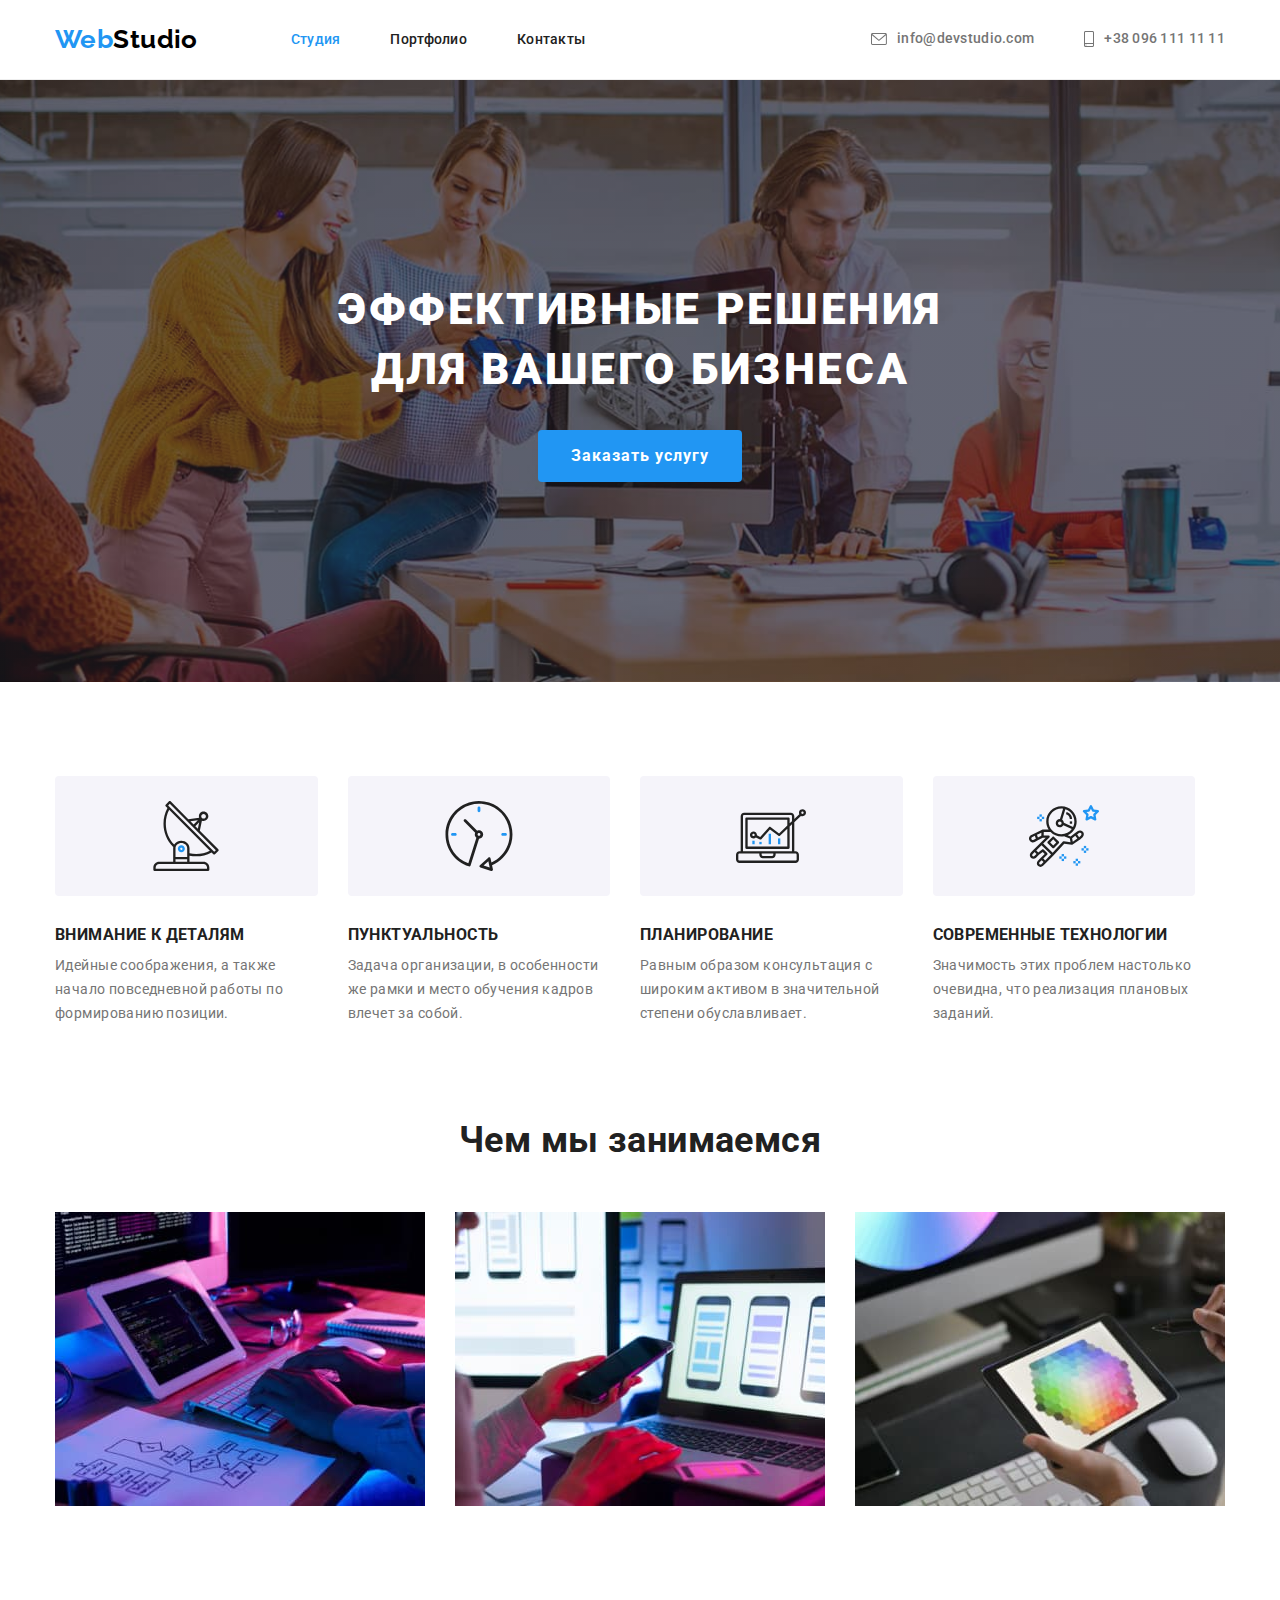
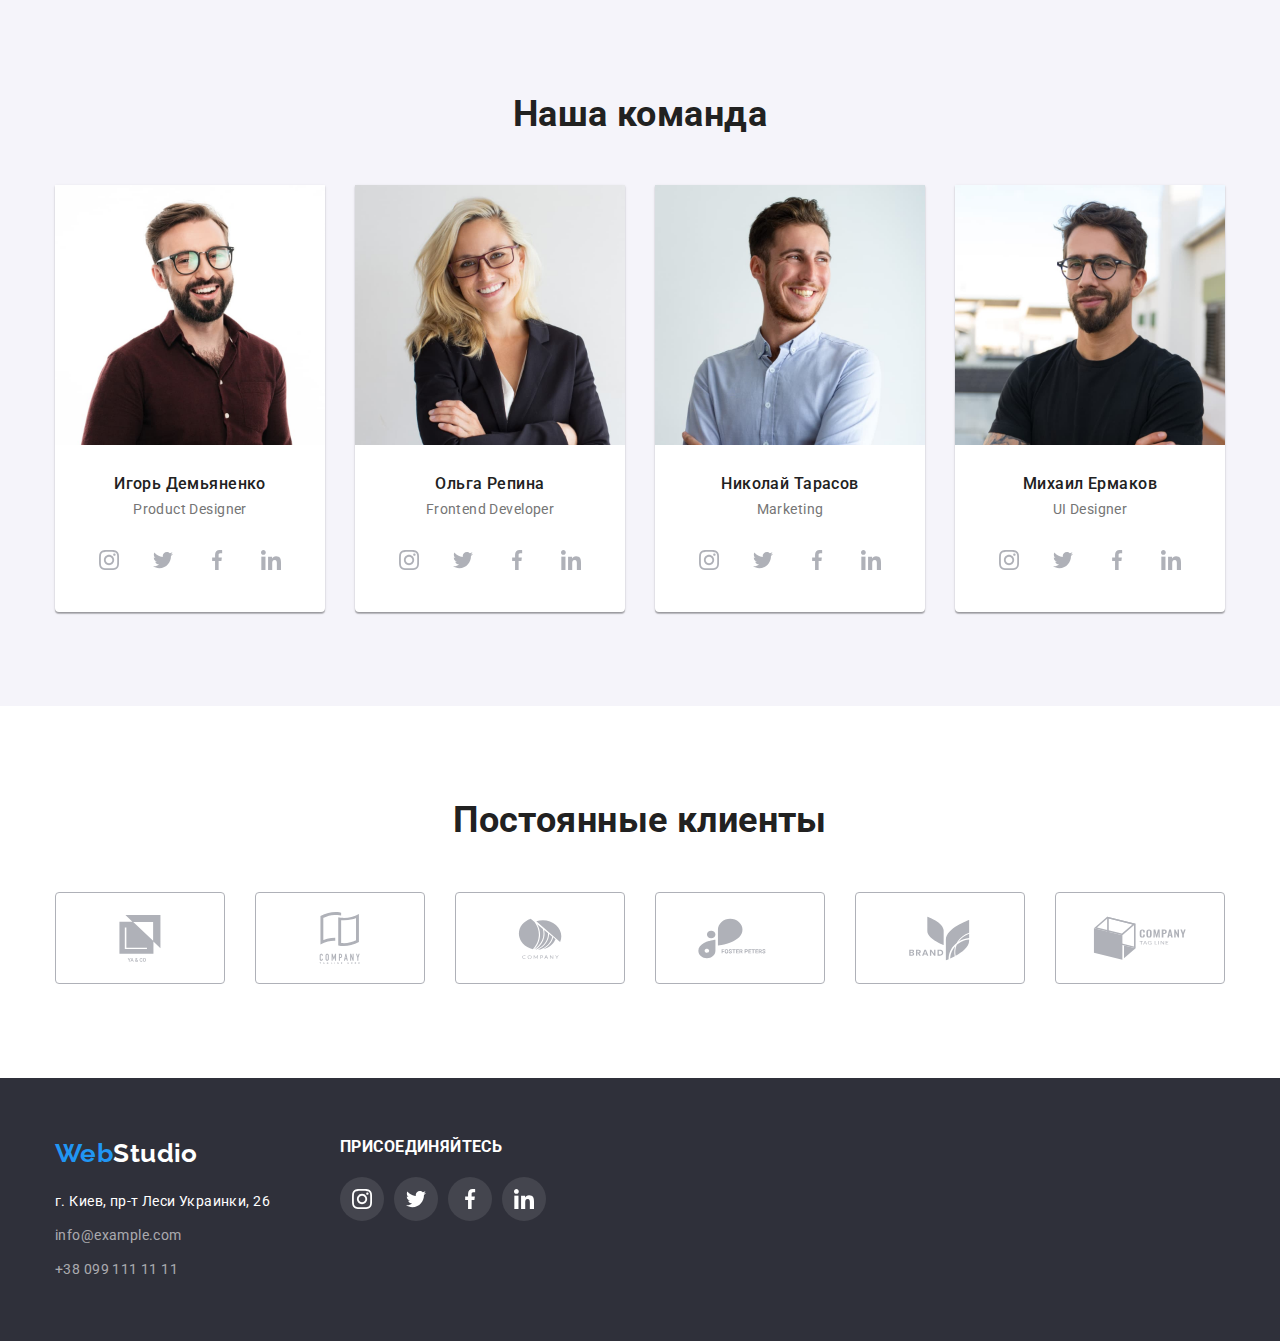
==== commit caa83894: "update index html" ====
--- a/index.html
+++ b/index.html
@@ -55,7 +55,7 @@
             <li class="menu-adv-item icon-antenna">
                 <div class="adv-icon">
                     <svg class="adv-icon-item">
-                        <use href="/images/sprite.svg#icon-antenna"></use>
+                        <use href="./images/sprite.svg#icon-antenna"></use>
                     </svg>
                 </div>
             <h3 class="menu-adv-list">ВНИМАНИЕ К ДЕТАЛЯМ</h3>
@@ -64,7 +64,7 @@
             <li class="menu-adv-item icon-clock">
                 <div class="adv-icon">
                     <svg class="adv-icon-item">
-                        <use href="/images/sprite.svg#icon-clock"></use>
+                        <use href="./images/sprite.svg#icon-clock"></use>
                     </svg>
                 </div>
             <h3 class="menu-adv-list">ПУНКТУАЛЬНОСТЬ</h3>
@@ -73,7 +73,7 @@
             <li class="menu-adv-item icon-diagrama">
                 <div class="adv-icon">
                     <svg class="adv-icon-item">
-                        <use href="/images/sprite.svg#icon-diagram"></use>
+                        <use href="./images/sprite.svg#icon-diagram"></use>
                     </svg>
                 </div>
             <h3 class="menu-adv-list">ПЛАНИРОВАНИЕ</h3>
@@ -82,7 +82,7 @@
             <li class="menu-adv-item icon-astronaut">
                 <div class="adv-icon" >
                     <svg class="adv-icon-item">
-                        <use href="/images/sprite.svg#icon-astronaut"></use>
+                        <use href="./images/sprite.svg#icon-astronaut"></use>
                     </svg>
                 </div>
             <h3 class="menu-adv-list">СОВРЕМЕННЫЕ ТЕХНОЛОГИИ</h3>
@@ -114,13 +114,13 @@
                 <ul class="social_list-icon">
                     <li class="social_item-icon"><a href=""  class="social-link-icon">
                         <svg width="20" height="20">
-                        <use href="/images/sprite.svg#icon-instagram-2"></use>
-                    </svg>
-                        </a>
-                    </li>
-                    <li class="social_item-icon"><a href=""  class="social-link-icon">
-                        <svg width="20" height="20">
-                        <use href="/images/sprite.svg#icon-twitter-1"></use>
+                        <use href="./images/sprite.svg#icon-instagram-2"></use>
+                    </svg>
+                        </a>
+                    </li>
+                    <li class="social_item-icon"><a href=""  class="social-link-icon">
+                        <svg width="20" height="20">
+                        <use href="./images/sprite.svg#icon-twitter-1"></use>
                         </svg>
                         </a>
                     </li>
@@ -132,7 +132,7 @@
                     </li>
                     <li class="social_item-icon"><a href=""  class="social-link-icon">
                         <svg width="20" height="20">
-                        <use href="/images/sprite.svg#icon-linkedin-1"></use>
+                        <use href="./images/sprite.svg#icon-linkedin-1"></use>
                     </svg>
                        </a>
                     </li>
@@ -144,25 +144,25 @@
                 <ul class="social_list-icon">
                     <li class="social_item-icon"><a href=""  class="social-link-icon">
                         <svg width="20" height="20">
-                        <use href="/images/sprite.svg#icon-instagram-2"></use>
-                    </svg>
-                        </a>
-                    </li>
-                    <li class="social_item-icon"><a href=""  class="social-link-icon">
-                        <svg width="20" height="20">
-                        <use href="/images/sprite.svg#icon-twitter-1"></use>
-                        </svg>
-                        </a>
-                    </li>
-                    <li class="social_item-icon"><a href=""  class="social-link-icon">
-                        <svg width="20" height="20">
-                        <use href="/images/sprite.svg#icon-facebook-1"></use>
-                        </svg>
-                        </a>
-                    </li>
-                    <li class="social_item-icon"><a href=""  class="social-link-icon">
-                        <svg width="20" height="20">
-                        <use href="/images/sprite.svg#icon-linkedin-1"></use>
+                        <use href="./images/sprite.svg#icon-instagram-2"></use>
+                    </svg>
+                        </a>
+                    </li>
+                    <li class="social_item-icon"><a href=""  class="social-link-icon">
+                        <svg width="20" height="20">
+                        <use href="./images/sprite.svg#icon-twitter-1"></use>
+                        </svg>
+                        </a>
+                    </li>
+                    <li class="social_item-icon"><a href=""  class="social-link-icon">
+                        <svg width="20" height="20">
+                        <use href="./images/sprite.svg#icon-facebook-1"></use>
+                        </svg>
+                        </a>
+                    </li>
+                    <li class="social_item-icon"><a href=""  class="social-link-icon">
+                        <svg width="20" height="20">
+                        <use href="./images/sprite.svg#icon-linkedin-1"></use>
                     </svg>
                        </a>
                     </li>
@@ -174,25 +174,25 @@
                 <ul class="social_list-icon">
                     <li class="social_item-icon"><a href=""  class="social-link-icon">
                         <svg width="20" height="20">
-                        <use href="/images/sprite.svg#icon-instagram-2"></use>
-                    </svg>
-                        </a>
-                    </li>
-                    <li class="social_item-icon"><a href=""  class="social-link-icon">
-                        <svg width="20" height="20">
-                        <use href="/images/sprite.svg#icon-twitter-1"></use>
-                        </svg>
-                        </a>
-                    </li>
-                    <li class="social_item-icon"><a href=""  class="social-link-icon">
-                        <svg width="20" height="20">
-                        <use href="/images/sprite.svg#icon-facebook-1"></use>
-                        </svg>
-                        </a>
-                    </li>
-                    <li class="social_item-icon"><a href=""  class="social-link-icon">
-                        <svg width="20" height="20">
-                        <use href="/images/sprite.svg#icon-linkedin-1"></use>
+                        <use href="./images/sprite.svg#icon-instagram-2"></use>
+                    </svg>
+                        </a>
+                    </li>
+                    <li class="social_item-icon"><a href=""  class="social-link-icon">
+                        <svg width="20" height="20">
+                        <use href="./images/sprite.svg#icon-twitter-1"></use>
+                        </svg>
+                        </a>
+                    </li>
+                    <li class="social_item-icon"><a href=""  class="social-link-icon">
+                        <svg width="20" height="20">
+                        <use href="./images/sprite.svg#icon-facebook-1"></use>
+                        </svg>
+                        </a>
+                    </li>
+                    <li class="social_item-icon"><a href=""  class="social-link-icon">
+                        <svg width="20" height="20">
+                        <use href="./images/sprite.svg#icon-linkedin-1"></use>
                     </svg>
                        </a>
                     </li>
@@ -204,25 +204,25 @@
                 <ul class="social_list-icon">
                     <li class="social_item-icon"><a href=""  class="social-link-icon">
                         <svg width="20" height="20">
-                        <use href="/images/sprite.svg#icon-instagram-2"></use>
-                    </svg>
-                        </a>
-                    </li>
-                    <li class="social_item-icon"><a href=""  class="social-link-icon">
-                        <svg width="20" height="20">
-                        <use href="/images/sprite.svg#icon-twitter-1"></use>
-                        </svg>
-                        </a>
-                    </li>
-                    <li class="social_item-icon"><a href=""  class="social-link-icon">
-                        <svg width="20" height="20">
-                        <use href="/images/sprite.svg#icon-facebook-1"></use>
-                        </svg>
-                        </a>
-                    </li>
-                    <li class="social_item-icon"><a href=""  class="social-link-icon">
-                        <svg width="20" height="20">
-                        <use href="/images/sprite.svg#icon-linkedin-1"></use>
+                        <use href="./images/sprite.svg#icon-instagram-2"></use>
+                    </svg>
+                        </a>
+                    </li>
+                    <li class="social_item-icon"><a href=""  class="social-link-icon">
+                        <svg width="20" height="20">
+                        <use href="./images/sprite.svg#icon-twitter-1"></use>
+                        </svg>
+                        </a>
+                    </li>
+                    <li class="social_item-icon"><a href=""  class="social-link-icon">
+                        <svg width="20" height="20">
+                        <use href="./images/sprite.svg#icon-facebook-1"></use>
+                        </svg>
+                        </a>
+                    </li>
+                    <li class="social_item-icon"><a href=""  class="social-link-icon">
+                        <svg width="20" height="20">
+                        <use href="./images/sprite.svg#icon-linkedin-1"></use>
                     </svg>
                        </a>
                     </li>
--- a/styles/styles.css
+++ b/styles/styles.css
@@ -152,6 +152,8 @@
 letter-spacing: 0.02em;
 color: var(--accent-color);
 fill: var(--icon-color);
+display: flex;
+align-items: center;
 }
 
 .contact-list:hover,
@@ -161,6 +163,7 @@
 
 .contact-icon {
     margin-right: 10px;
+    fill: currentColor;
 }
 
 .contact-icon:hover,
@@ -178,11 +181,13 @@
         rgba(47, 48, 58, 0.4), 
         rgba(47, 48, 58, 0.4)
         ), 
-        url(/images/hero-img/bg_img.jpg);
+        url(../images/hero-img/bg_img.jpg);
     background-size: cover;
     background-repeat: no-repeat;
     background-position: center;
-    
+    max-width: 1600px;
+    margin-left: auto;
+    margin-right: auto;
 
 }
  
@@ -547,6 +552,8 @@
 .button-link:focus {
 color: var(--title-text-color);
  background-color: var(--primary-text-color);
+ box-shadow: 0px 3px 1px rgba(0, 0, 0, 0.1), 0px 1px 2px rgba(0, 0, 0, 0.08), 0px 2px 2px rgba(0, 0, 0, 0.12);
+border-radius: 4px;
 }
 
 .button-c {
@@ -565,8 +572,11 @@
     margin-bottom: 30px;
 }
 
-.site-item:hover,
-.site-item:focus {
+.site-link {
+   display: block;
+}
+.site-link:hover,
+.site-link:focus {
     background: var(--title-text-color);
 
 box-shadow: 0px 1px 3px rgba(0, 0, 0, 0.12), 0px 1px 1px rgba(0, 0, 0, 0.14), 0px 2px 1px rgba(0, 0, 0, 0.2);
